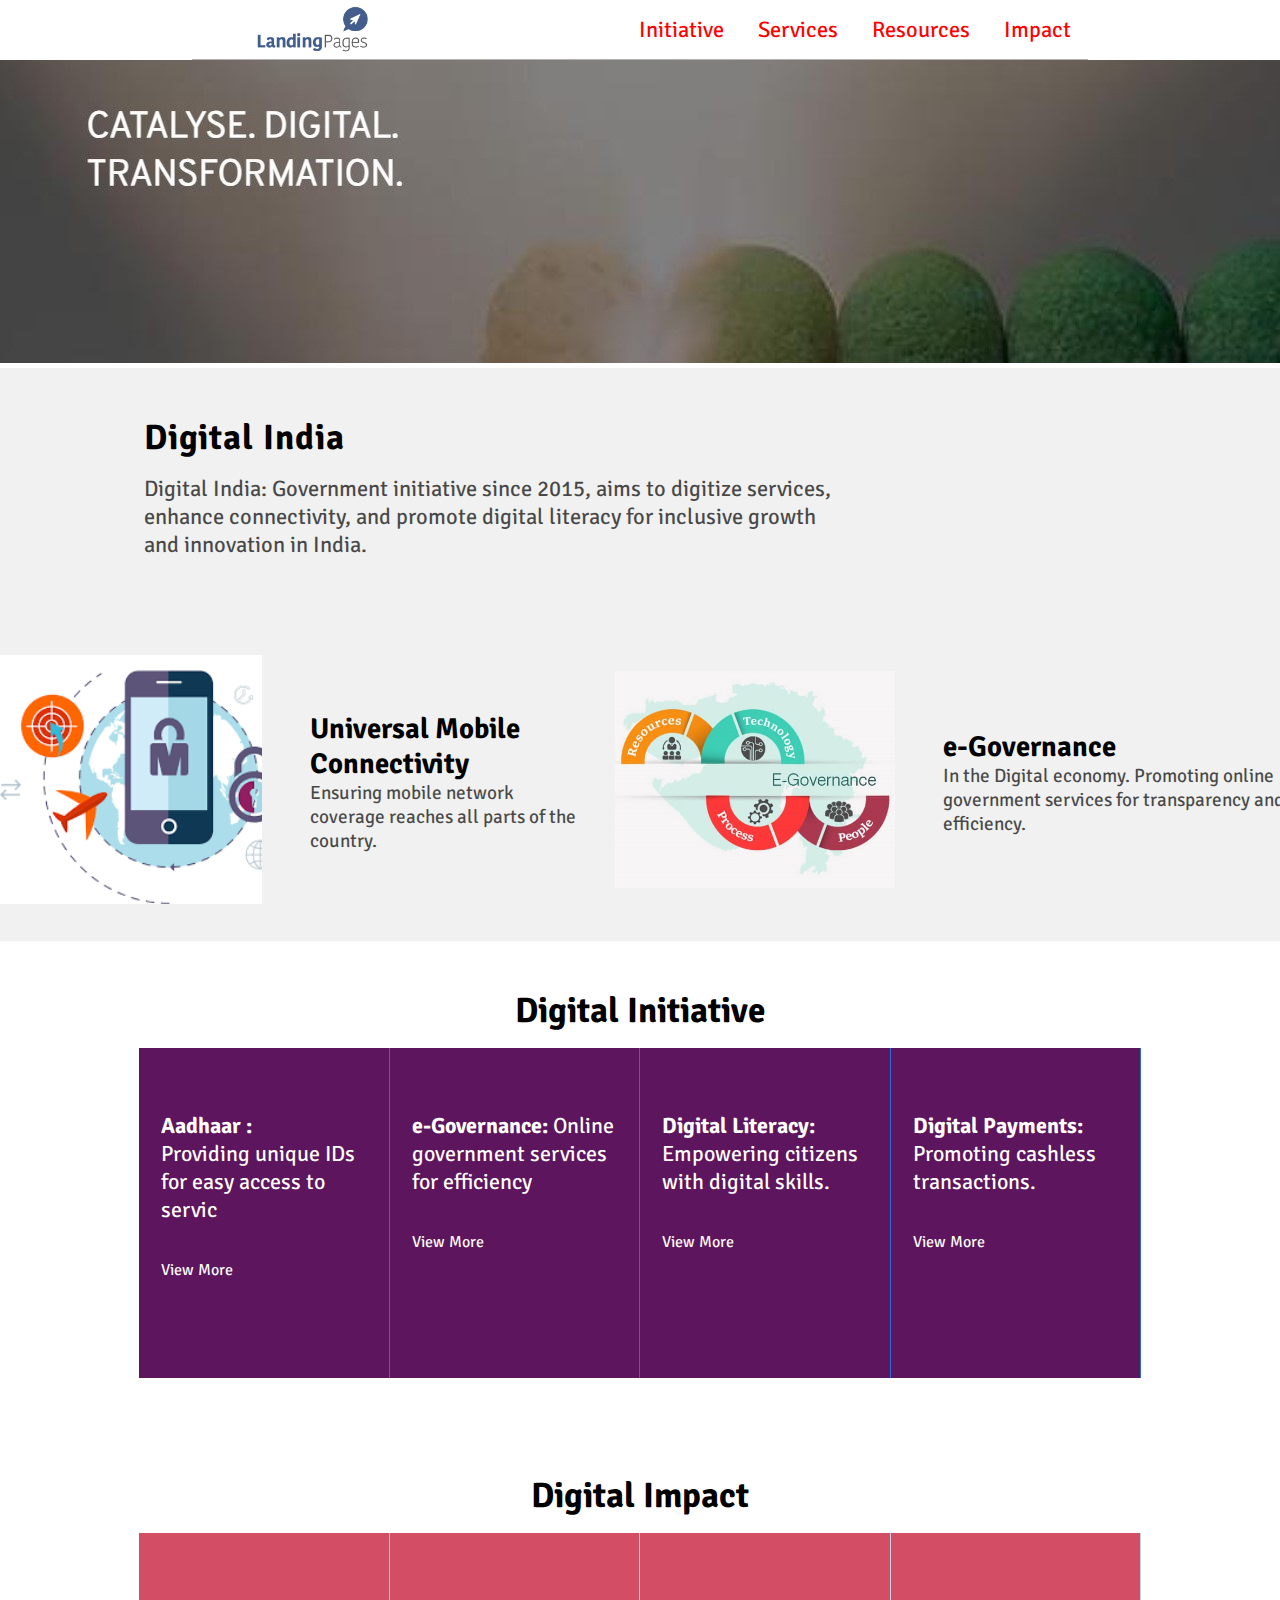
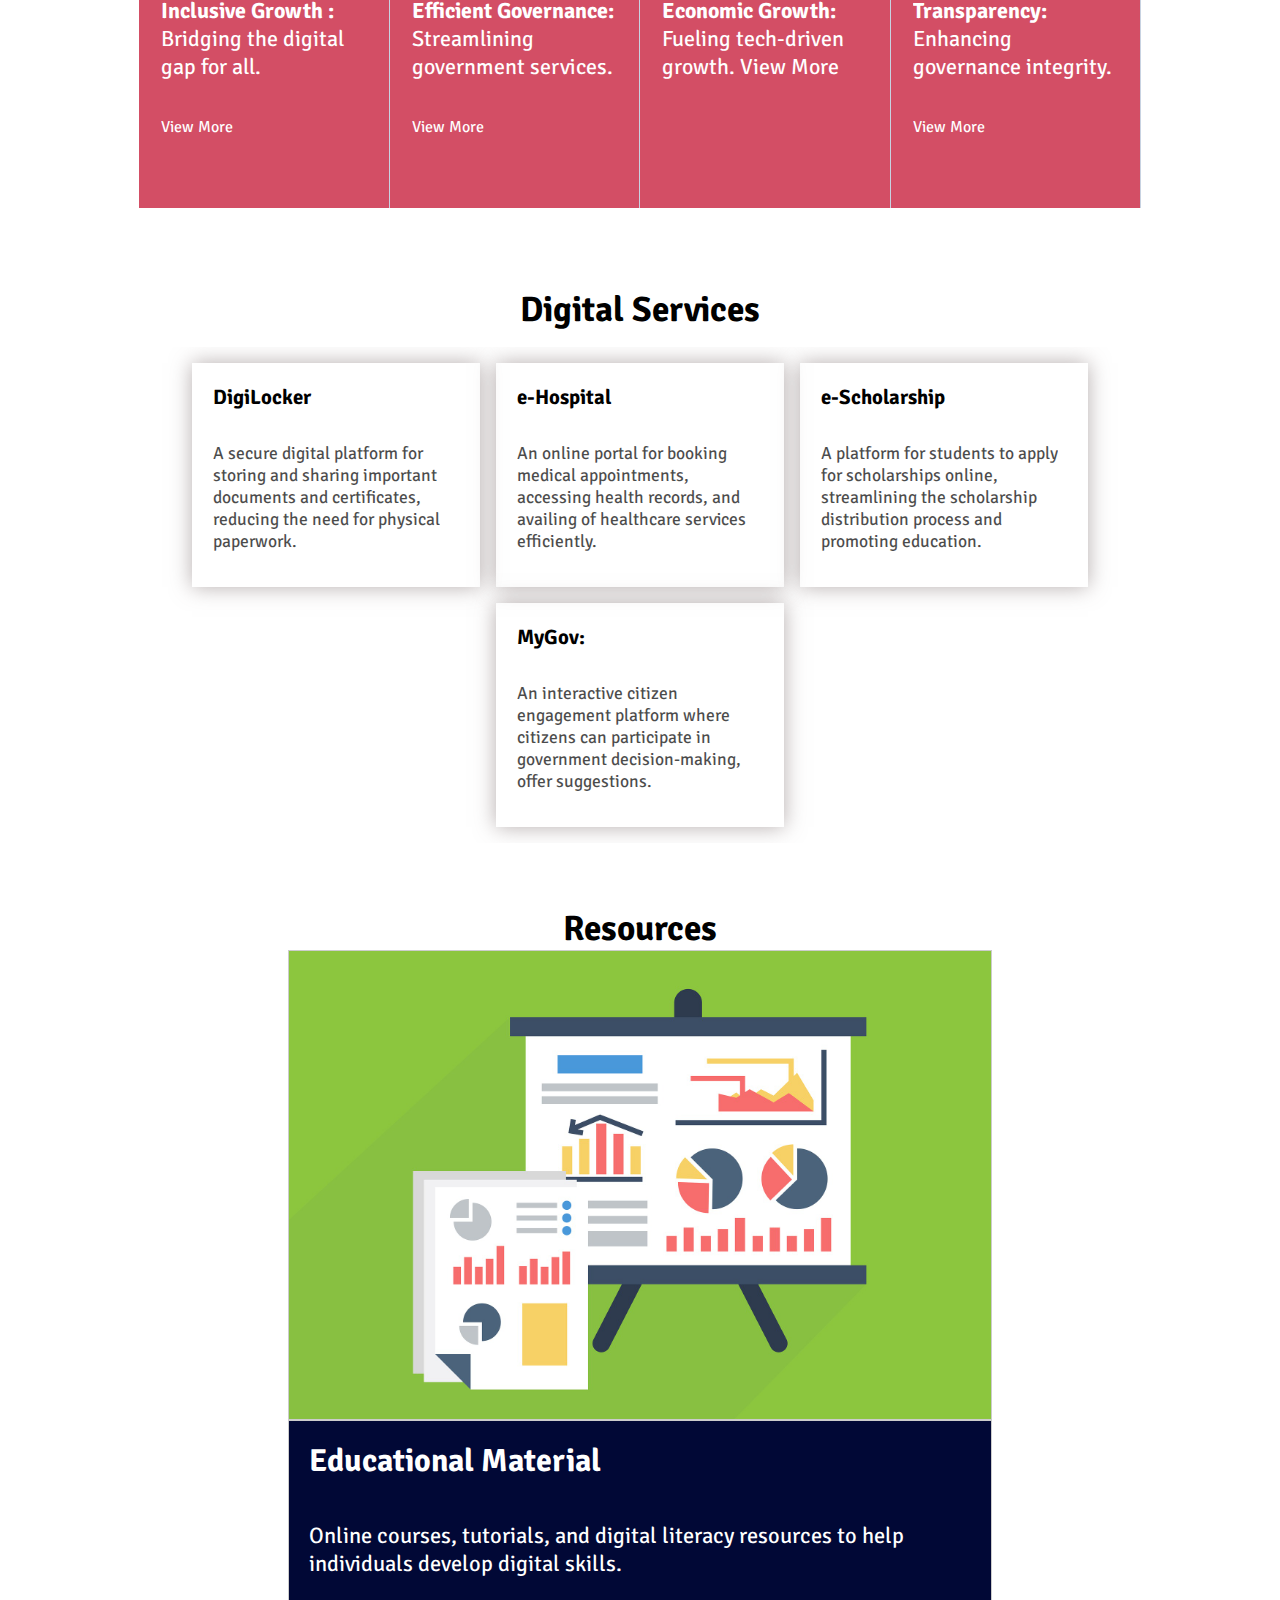
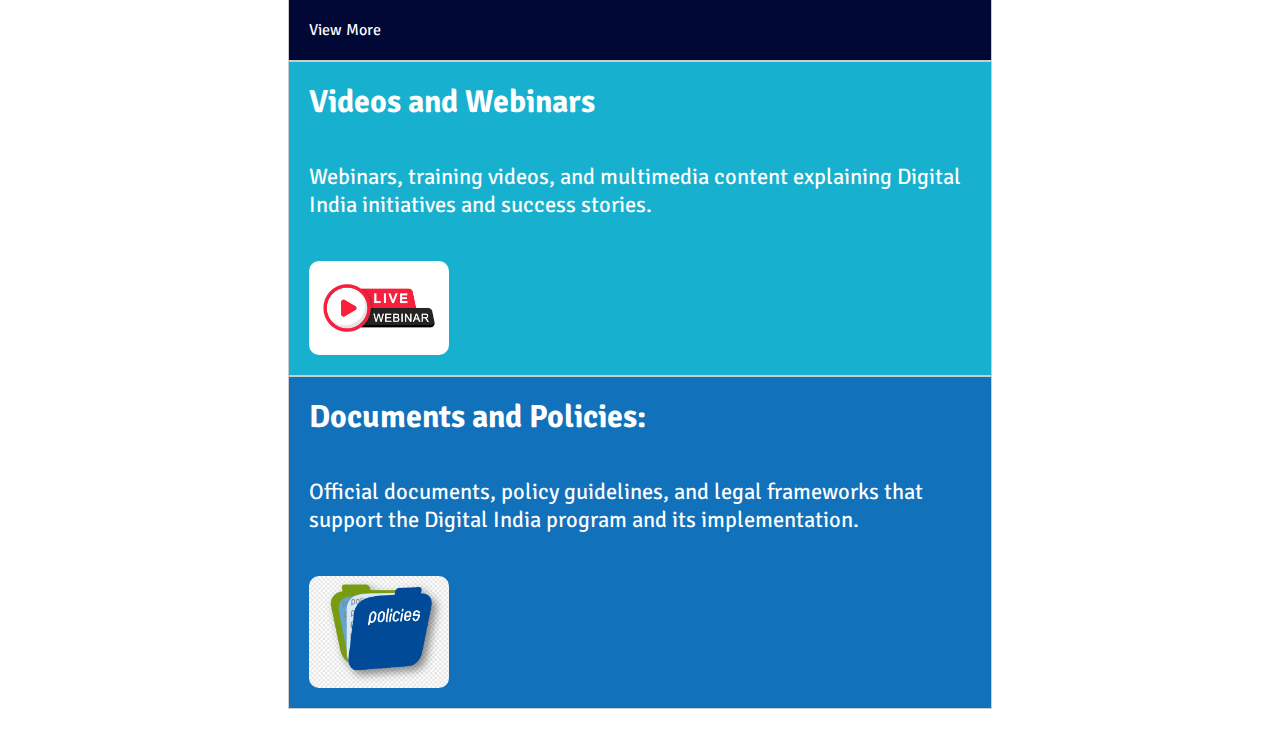
==== OCTANET_SEPTEMBER/index.html @ bc5670ca "Implemented landing page different sections with responsive design" ====
<!DOCTYPE html>
<html lang="en">

<head>
    <meta charset="UTF-8">
    <meta name="viewport" content="width=device-width, initial-scale=1.0">
    <title>My LandingPage | Lokeshwar Prasad</title>
    <link rel="stylesheet" href="style.css">
    <link rel="stylesheet" href="https://cdnjs.cloudflare.com/ajax/libs/font-awesome/6.2.1/css/all.min.css">
    <link
        href="https://fonts.googleapis.com/css2?family=Bitter&family=Bree+Serif&family=Cormorant+Garamond&family=Signika+Negative&family=Signika:wght@500&display=swap"
        rel="stylesheet">
</head>

<body>
    <div="all_contents">

        <!-- navbar -->
        <div id="navbar_container">

            <nav class="navbar">
                <a to="" id="heading">
                    <img id="logo" src="./Images/logo_.png" alt="logo" />
                    <!-- input checks to make responsive design  -->
                </a>
                <input type="checkbox" id="click" />
                <label htmlFor="click" id="menu_button" class="menu-btn">
                    <i class="fas fa-bars"></i>
                </label>
                <!-- menu buttons  -->
                <div id="menuBtns">
                    <ul id="links">
                        <li>
                            <a class="nav-link" href="#initiative"> Initiative</a>
                        </li>
                        <li>
                            <a class="nav-link" href="#services"> Services </a>
                        </li>
                        <li>
                            <a class="nav-link" href="#resources"> Resources </a>
                        </li>
                        <li>
                            <a class="nav-link" href="#impact"> Impact</a>
                        </li>
                    </ul>
                </div>
            </nav>
        </div>
        <!-- front show image -->
        <div class="front_">
            <img class="info" src="./Images/first-show.jpg" alt="" srcset="">
        </div>

        <!-- first page information -->
        <div class="first_description">
            <div class="upper_description">
                <div class="basic_info">
                    <h2 class="basic_info_heading">Digital India</h2>
                    <p class="basic_info_para">Digital India: Government initiative since 2015, aims to digitize
                        services, enhance connectivity, and promote digital
                        literacy for inclusive growth and innovation in India.</p>
                </div>
            </div>
            <div class="lower_description">
                <div class="slider_container">
                    <figure class="slider_figure">
                        <div class="card">
                            <div class="image_container">
                                <img class="card_image" src="./Images/universal-mobile-connector.png"
                                    alt="universal-mobile-connector">
                            </div>
                            <div class="card_description">
                                <h2 class="card_heading">Universal Mobile Connectivity</h2>
                                <p class="card_para">Ensuring mobile network coverage reaches all parts of the country.
                                </p>
                            </div>
                        </div>
                        <div class="card">
                            <div class="image_container">
                                <img class="card_image" src="./Images/e-govern.jpg" alt="e-govern.jpg">
                            </div>
                            <div class="card_description">
                                <h2 class="card_heading">e-Governance</h2>
                                <p class="card_para">In the Digital economy. Promoting online government services for
                                    transparency and efficiency.</p>
                            </div>
                        </div>
                        <div class="card">
                            <div class="image_container">
                                <img class="card_image" src="./Images/electronic-manufacturing.jpg"
                                    alt="electronic-manufacturing">
                            </div>
                            <div class="card_description">
                                <h2 class="card_heading">Electronics Manufacturing:</h2>
                                <p class="card_para">Encouraging domestic production of electronic goods and devices.
                                </p>
                            </div>
                        </div>
                        <div class="card">
                            <div class="image_container">
                                <img class="card_image" src="./Images/broadband-highway.jpg" alt="broadband-highway">
                            </div>
                            <div class="card_description">
                                <h2 class="card_heading">Broadband Highways</h2>
                                <p class="card_para">Expanding high-speed internet access across India's rural and
                                    remote areas.</p>
                            </div>
                        </div>
                    </figure>
                </div>
            </div>
        </div>


        <!-- inititiative container -->
        <section class="initiative_container" id="initiative">
            <h2 class="initiative_heading">Digital Initiative</h2>
            <div class="initiative_slider">
                <div class="box_initiative">
                    <p class="box_description">
                        <span class="bold">Aadhaar : </span><br> Providing unique IDs for easy access to servic
                    </p>
                    <a class="box_link" href="#">View More</a>
                </div>
                <div class="box_initiative">
                    <p class="box_description">
                        <span class="bold"> e-Governance:</span> Online government services for efficiency
                    </p>
                    <a class="box_link" href="#">View More</a>
                </div>
                <div class="box_initiative">
                    <p class="box_description">
                        <span class="bold">Digital Literacy: </span> Empowering citizens with digital skills.
                    </p>
                    <a class="box_link" href="#">View More</a>
                </div>
                <div class="box_initiative">
                    <p class="box_description">
                        <span class="bold"> Digital Payments:</span> Promoting cashless transactions.
                    </p>
                    <a class="box_link" href="#">View More</a>
                </div>

            </div>
        </section>


        <!-- digital impact -->
        <section class="initiative_container" id="impact">
            <h2 class="initiative_heading">Digital Impact</h2>
            <div class="initiative_slider">
                <div class="box">
                    <p class="box_description">
                        <span class="bold">Inclusive Growth : </span><br> Bridging the digital gap for all.
                    </p>
                    <a class="box_link" href="#">View More</a>
                </div>
                <div class="box">
                    <p class="box_description">
                        <span class="bold"> Efficient Governance:</span> Streamlining government services.
                    </p>
                    <a class="box_link" href="#">View More</a>
                </div>
                <div class="box">
                    <p class="box_description">
                        <span class="bold">Economic Growth: </span> Fueling tech-driven growth.
                        <a class="box_link" href="#">View More</a>
                </div>
                <div class="box">
                    <p class="box_description">
                        <span class="bold"> Transparency:</span> Enhancing governance integrity.
                    </p>
                    <a class="box_link" href="#">View More</a>
                </div>

            </div>
        </section>


        <!-- product and plateform -->
        <div class="plateform_container" id="services" >
            <h2 class="plateform_heading">Digital Services</h2>
            <div class="plateform_figure">

                <div class="plateform_box">
                    <h4 class="plateform_box_heading">DigiLocker</h4>
                    <p class="plateform_box_para">
                        A secure digital platform for storing and sharing important documents and certificates, reducing
                        the need for physical
                        paperwork.
                    </p>
                </div>

                <div class="plateform_box">
                    <h4 class="plateform_box_heading">e-Hospital</h4>
                    <p class="plateform_box_para">
                        An online portal for booking medical appointments, accessing health records, and availing of
                        healthcare
                        services
                        efficiently.
                    </p>
                </div>

                <div class="plateform_box">
                    <h4 class="plateform_box_heading">e-Scholarship</h4>
                    <p class="plateform_box_para">
                        A platform for students to apply for scholarships online, streamlining the scholarship
                        distribution process
                        and
                        promoting education.
                    </p>
                </div>
                <div class="plateform_box">
                    <h4 class="plateform_box_heading">MyGov:</h4>
                    <p class="plateform_box_para">
                        An interactive citizen engagement platform where citizens can participate in government
                        decision-making,
                        offer
                        suggestions.
                    </p>
                </div>


            </div>
        </div>


        <!-- grid system information -->
        <div class="info_container" id="resources" >
            <h2 class="plateform_heading">Resources</h2>
            <div class="info_grid">
                <img class="grids" id="grid-1" src="./Images/reports-publication.jpg" alt="">
                <div class="grids" id="grid-2">
                    <h4 class="grid_heading">Educational Material</h4>
                    <p class="grid_para">Online courses, tutorials, and digital literacy resources to help individuals
                        develop digital skills.</p>
                    <a class="box_link" href="#">View More</a>
                </div>
                <div class="grids" id="grid-3">
                    <h4 class="grid_heading">Videos and Webinars</h4>
                    <p class="grid_para">Webinars, training videos, and multimedia content explaining Digital India
                        initiatives and success stories.</p>
                    <img class="img-grid little_image" src="./Images/webinars.jpg" alt="">
                </div>

                <div class="grids" id="grid-4">
                    <h4 class="grid_heading">Documents and Policies:</h4>
                    <p class="grid_para">Official documents, policy guidelines, and legal frameworks that support the
                        Digital India program and its
                        implementation.</p>
                    <img class="img-grid little_image" src="./Images/policies.png" alt="">
                </div>

            </div>
        </div>



    


        <!-- some js code for giving greate experience -->
        <script>
            // Get references to elements
            const checkbox = document.getElementById("click");
            const ulElement = document.querySelector("ul");
            const menu_button = document.getElementById('menu_button');

            // Toggle popup visibility when menu button is clicked
            function togglePopup() {
                checkbox.checked = !checkbox.checked;

                if (checkbox.checked) {
                    ulElement.style.left = '0'; // Show the popup
                    console.log("Popup opened");
                } else {
                    ulElement.style.left = '100%'; // Hide the popup
                    console.log("Popup closed");
                }
            }

            // Add event listener to menu button
            menu_button.addEventListener('click', togglePopup);

            // Handle navigation links inside the popup menu
            const list = document.querySelectorAll('.nav-link');
            list.forEach((element) => {
                element.addEventListener('click', function () {
                    document.getElementById("click").checked = false; // Uncheck the checkbox
                    ulElement.style.left = '0'; // Hide the popup
                    location.href = `#${element.value}`; // Scroll to the clicked section
                })
            });

            // Smooth scrolling for anchor links
                document.querySelectorAll('a[href^="#"]').forEach(anchor => {
                    anchor.addEventListener('click', function (e) {
                        e.preventDefault();
                        document.querySelector(this.getAttribute('href')).scrollIntoView({
                            behavior: 'smooth'
                        });
                    });
                });


            // Close popup and uncheck checkbox when navigation link is clicked
            const navLinks = document.querySelectorAll('.nav-link');
            navLinks.forEach(navLink => {
                navLink.addEventListener('click', () => {
                    ulElement.style.left = '100%'; // Hide the popup
                    checkbox.checked = false; // Uncheck the checkbox
                    console.log("Popup closed");
                });
            });


        </script>

</body>

</html>
---- OCTANET_SEPTEMBER/style.css ----
* {
  margin: 0;
  padding: 0;
  box-sizing: border-box;
  font-family: "signika negative";
  overflow-x: hidden;
}
html {
  scroll-behavior: smooth;
}

/* navbar design */
#navbar_container {
  /* min-width: 100%; */
  width: 100%;
  position: fixed;
  top: 0px;
  z-index: 2;
  background-color: white;
}
.navbar {
  margin: auto;
  width: 70%;
  min-height: 60px;
  /* box-shadow: 0px 0px 6px 0px red; */
  display: flex;
  justify-content: space-between;
  align-items: center;
  border-bottom: 1px solid rgb(180, 178, 178);
  color: black;
  font-family: "signika negative";
}
.nav_name {
  font-size: 1.8rem;
  font-weight: bold;
  text-shadow: 2px 2px 4px rgb(209, 156, 56);
}
.navbar a {
  text-decoration: none;
}
/* h1 is heading of navbar */
.navbar a h1 {
  font-size: 2.3rem;
  color: black;
}
/* this is navbar left heading  */
#heading {
  align-items: center;
  margin-left: 4vw;
  cursor: pointer;

  display: flex;
  justify-content: center;
  align-items: center;
  gap: 2vw;
}
#heading h1 {
  font-family: "signika negative";
}
/* this includes all navbar menu with ul */

nav ul {
  z-index: 3;
  display: flex;
}
/* icon which effect when responsive design */
nav .menu-btn i {
  display: none;
  color: #fff;
  font-size: 24px;
}

nav ul li {
  font-family: "bree serif";
  list-style: none;
  padding: 8px;
}
/* this is checkbox which use when responsive design */
#click {
  display: none;
}
/* design all anchor tag */
nav ul li a {
  text-decoration: none;
  padding: 7px 9px;
  cursor: pointer;
  color: red;
  font-size: 1.4rem;
  border-radius: 6px;
  transition: all 0.4s ease;
  font-family: "signika negative";
}

nav ul li a:hover {
  color: #1b1b1b;
  background-color: rgb(179, 179, 228);
}

nav ul li #active {
  color: #1b1b1b;
  background-color: white;
}
nav ul li #active:active,
nav ul li a:active {
  background-color: rgb(233, 127, 127);
}
#logo {
  width: 140px;
}

/* responsive navbar */
@media only screen and (max-width: 1100px) {
  .navbar a h1 {
    font-size: 2rem;
  }
  #heading {
    gap: 3vw;
  }
  #heading h1 {
    margin-left: 0;
  }

  nav .menu-btn i {
    display: block;
    color: black;
  }

  nav ul {
    position: fixed;
    top: 60px;
    background-color: #f2f2f2;
    height: 100vh;
    width: 100%;
    display: block;
    left: 100%;
    text-align: center;
    transition: all 0.3s ease;
    z-index: 1;
    text-align: left;
  }

  nav ul li {
    margin: 14px 0px;
  }

  nav ul li a {
    font-size: 22px;
    color: black;
    opacity: 0.8;
  }

  #click {
    display: none;
  }

  #content h1 {
    font-size: 1.6rem;
  }

  /* when checked then ul will showing */
  #click:checked ~ #linkBox ul {
    left: 0%;
  }

  #click:checked ~ .menu-btn i:before {
    content: "\f00d";
  }

  nav ul li {
    margin: 5px 0px;
    border-bottom: 1px solid rgb(180, 178, 178);
  }

  nav ul li a {
    font-size: 19px;
  }

  #click {
    display: none;
  }

  nav .menu-btn {
    position: absolute;
    right: 25vw;
  }
  .company_container {
    padding: 6rem 0.5rem;
  }
}
/* when mobile phone */
@media (max-width: 600px) {
  .navbar {
    width: 100%;
  }
  nav .menu-btn {
    position: absolute;
    right: 5vw;
  }
}

/* main front image */
.front_info {
  padding-bottom: 50px;
  width: 100%;
  overflow: hidden;
}
/* their description */
.first_description {
  display: flex;
  flex-direction: column;
  justify-content: center;
  align-items: center;
  gap: 6rem;
  background-color: #f1f1f1;
  padding: 3rem 0 2rem 0;
}
/* upper */
.upper_description {
  margin-left: 9rem;
}
.lower_description {
  width: 100%;
}
.basic_info {
  display: flex;
  justify-content: center;
  flex-direction: column;
  gap: 1rem;
  width: 62%;
}
/* media query for that container */
@media (max-width: 900px) {
  .basic_info {
    width: 82%;
  }
  .upper_description {
    margin-left: 2rem;
  }
}

.basic_info_heading {
  font-size: 2.2rem;
  letter-spacing: 0.05rem;
  word-spacing: 1px;
}
.basic_info_para {
  font-size: 1.4rem;
  opacity: 0.7;
}
/* lower */
.slider_container {
  display: flex;
  flex-direction: column;
  margin: auto;
  width: 100%;
  overflow: hidden;
}
.slider_figure {
  display: flex;
  justify-content: center;
  align-items: center;
  gap: 1rem;
  width: 600%;

  position: relative;
  top: 0;
  left: 0%;

  animation: slider 0.3s ease-in infinite;
}
/* animatin */
.slider_figure {
  display: flex;
  justify-content: center;
  align-items: center;
  gap: 1rem;
  width: 200%;

  position: relative;
  top: 0;
  left: 0%;

  animation: slider 6s infinite; /* Each step + 1s pause = 2s * 8 steps = 16s total */
}

/* animation */
@keyframes slider {
  0% {
    left: 0%;
  }
  16.8% {
    left: -50%;
  }
  33.6% {
    left: -50%;
  }
  50.4% {
    left: -100%;
  }
  67.2% {
    left: -100%;
  }
  84% {
    left: 0%;
  }
  100% {
    left: 0%;
  }
}

@media (max-width: 900px) {
  .slider_figure {
    width: 438%;
  }
  @keyframes slider {
    0% {
      left: 0%;
    }
    14.2% {
      left: 0;
    }
    28.4% {
      left: -109%;
    }
    42.8% {
      left: -109%;
    }
    57.6% {
      left: -229%;
    }
    72.2% {
      left: -229%;
    }
    86.4% {
      left: -337%;
    }
    95%{
      left: -337%;
    }
    100% {
      left: 0%;
    }
  }
}


.card {
  display: flex;
  gap: 3rem;
  justify-content: center;
  align-items: center;
}
.image_container {
  display: inline-block;
  overflow: hidden;
  position: relative;
  /* width: 10rem; */
}
.card_image {
  width: 280px;
  /* height: 100%; */
  transition: all 0.3s ease;
}
@media (max-width: 600px) {
  .card_image {
    width: 200px;
  }
  .card_heading {
    font-size: 1.3rem;
  }
  .card_para {
    font-size: 1rem;
  }
}
.card_image:hover {
  transform: scale(1.05);
}
.card_description {
  display: flex;
  flex-direction: column;
  width: 50%;
}
.card_heading {
  font-size: 1.8rem;
}
.card_para {
  font-size: 1.2rem;
  opacity: 0.7;
  text-shadow: none;
}
.dash {
  width: 100px;
  height: 2px;
  background-color: red;
}
.bold {
  font-weight: bold;
}

/* initiative_container desing */
.initiative_container {
  padding: 3rem 0;
  overflow: hidden;

  display: flex;
  flex-direction: column;
  justify-content: center;
  align-items: center;
  gap: 1rem;
}
.initiative_heading {
  text-align: center;
  font-size: 2.2rem;
}
.initiative_slider {
  width: 100%;
  display: flex;
  align-items: center;
  justify-content: center;
}
.box {
  display: flex;
  flex-direction: column;
  padding: 4rem 1.4rem;
  background-color: #d34e65;
  color: white;
  height: 275px;
  width: 250.5px;
  border-right: 1px solid #c7d2e1;
  line-height: 28px;
  gap: 2rem;
}
.box_description {
  font-size: 22px;
}
.box a {
  width: 100%;
}
.box_link {
  color: white;
  text-decoration: none;
  width: 100%;
}
.box_link {
  position: relative;
  text-decoration: none;
  color: white;
  width: 40%;
}
@media (max-width: 1000px) {
  .box_description {
    font-size: 18px;
  }
  .box_link {
    font-size: 15px;
  }
}
@media (max-width: 840px) {
  .initiative_slider {
    flex-wrap: wrap;
    gap: 2px;
  }
  .box_initiative {
    height: 180px;
    gap: 2rem;
  }
  .box {
    padding: 1rem 1rem;
    height: 180px;
    gap: 1rem;
  }
}

/* impact container design */

.box_initiative {
  display: flex;
  flex-direction: column;
  padding: 4rem 1.4rem;
  color: white;
  height: 330px;
  background-color: #5d155d;
  width: 250.5px;
  border-right: 1px solid #286ed8;
  line-height: 28px;
  gap: 2rem;
}
@media (max-width: 628px) {
  .box_initiative {
    padding: 1rem 1rem;
    height: 180px;
    gap: 1rem;
  }
}

/* plateform and product section */
.plateform_container {
  flex-direction: column;
  display: flex;
  justify-content: center;
  align-items: center;
  gap: 1rem;
  padding: 2rem;
}
.plateform_heading {
  text-align: center;
  font-size: 2.2rem;
}

.plateform_figure {
  display: flex;
  gap: 1rem;
  padding: 1rem;
  justify-content: center;
  align-items: center;
  flex-wrap: wrap;
}
.plateform_box {
  cursor: pointer;
  padding: 1.3rem;
  display: flex;
  flex-direction: column;
  gap: 2rem;
  height: 14rem;
  width: 18rem;
  box-shadow: 0 0 20px rgba(110, 93, 93, 0.5);
  transition: box-shadow 0.1s ease-in-out;
}
.plateform_box:hover {
  box-shadow: 0 0 20px rgba(110, 93, 93, 0.5);
}
.plateform_box_heading {
  font-size: 1.3rem;
}
.plateform_box_para {
  opacity: 0.7;
  font-size: 1.1rem;
}

/* grid information container */
.info_container {
  margin: auto;
  width: 60%;
  padding: 2rem;
}
.little_image {
  border-radius: 10px;
}
@media (max-width: 700px) {
  .info_container {
    width: 90%;
    padding: 0;
  }
}

.info_grid {
  display: grid;
  grid-template-columns: repeat(auto-fit, minmax(500px, 1fr));
}
@media (max-width: 1000px) {
  .info_grid {
    display: grid;
    grid-template-columns: repeat(auto-fit, minmax(280px, 1fr));
  }
}

.grids {
  color: white;
}
#grid-1 {
  border: 1px solid #ccc;
}
#grid-2 {
  padding: 20px;
  border: 1px solid #ccc;
  background-color: #010836;
  display: flex;
  gap: 2rem;
  flex-direction: column;
}
#grid-3 {
  padding: 20px;
  border: 1px solid #ccc;
  background-color: #17b1cf;
  display: flex;
  gap: 2rem;
  flex-direction: column;
}
#grid-4 {
  padding: 20px;
  border: 1px solid #ccc;
  background-color: #1271bb;
  display: flex;
  gap: 2rem;
  flex-direction: column;
}

#grid-1 {
  width: 100%;
  height: 100%;
}

.grid_heading {
  font-size: 2rem;
  margin: 0;
}

.grid_para {
  font-size: 1.4rem;
  margin: 10px 0;
}
.img-grid {
  width: 140px;
}
.grid_link {
  display: block;
  color: blue;
  text-decoration: underline;
  margin-top: 10px;
}
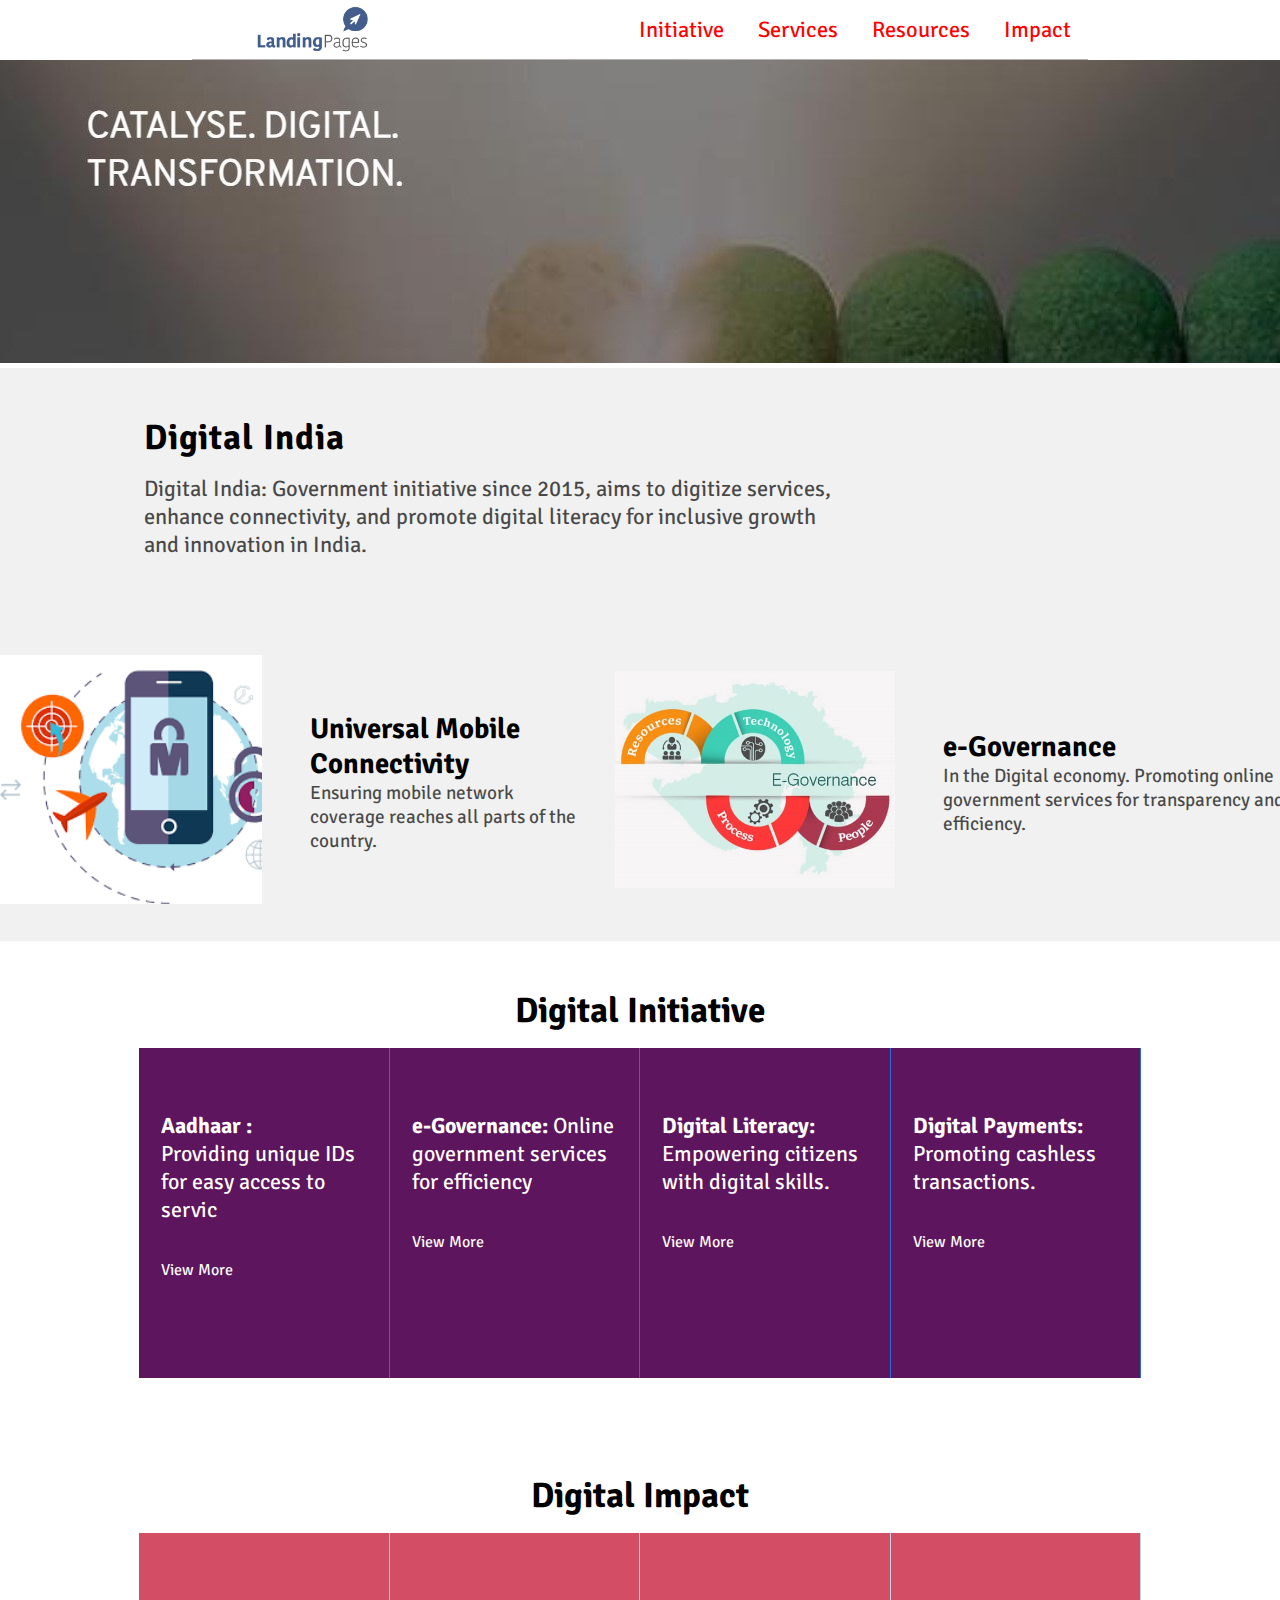
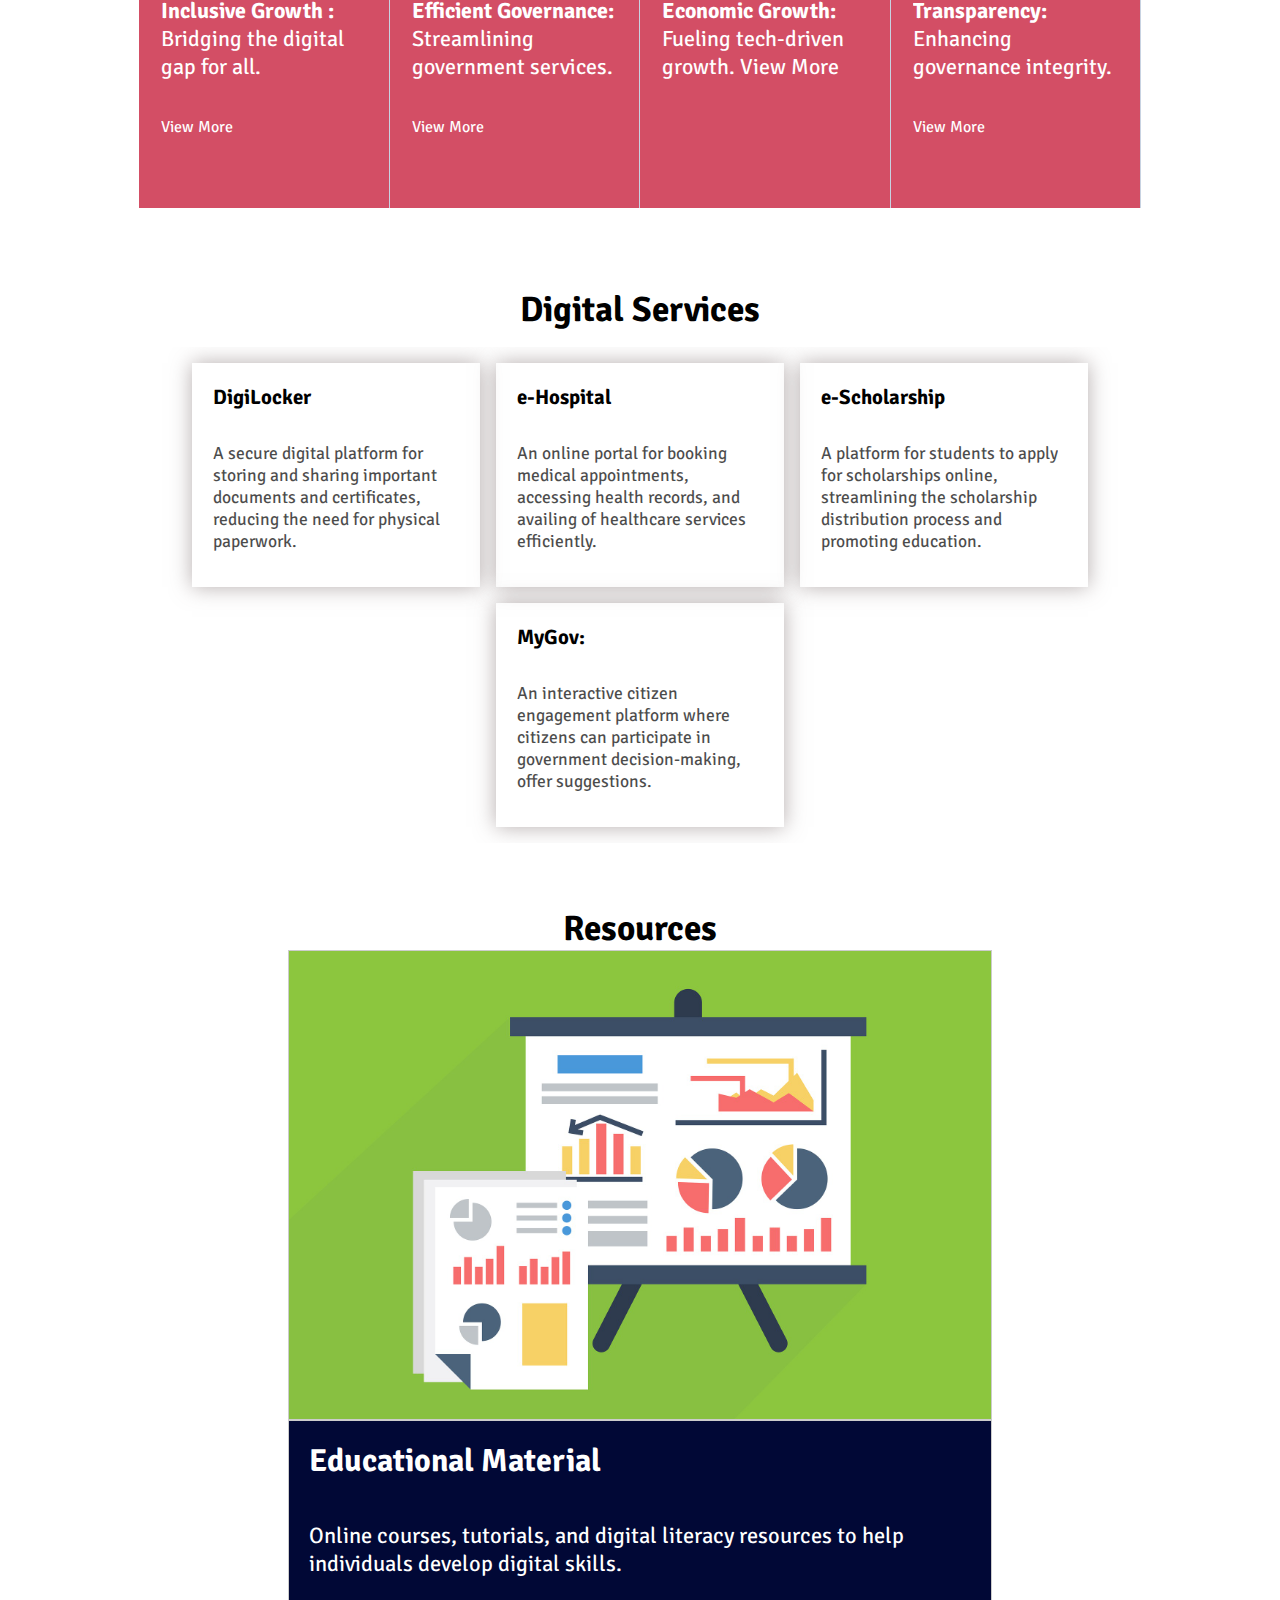
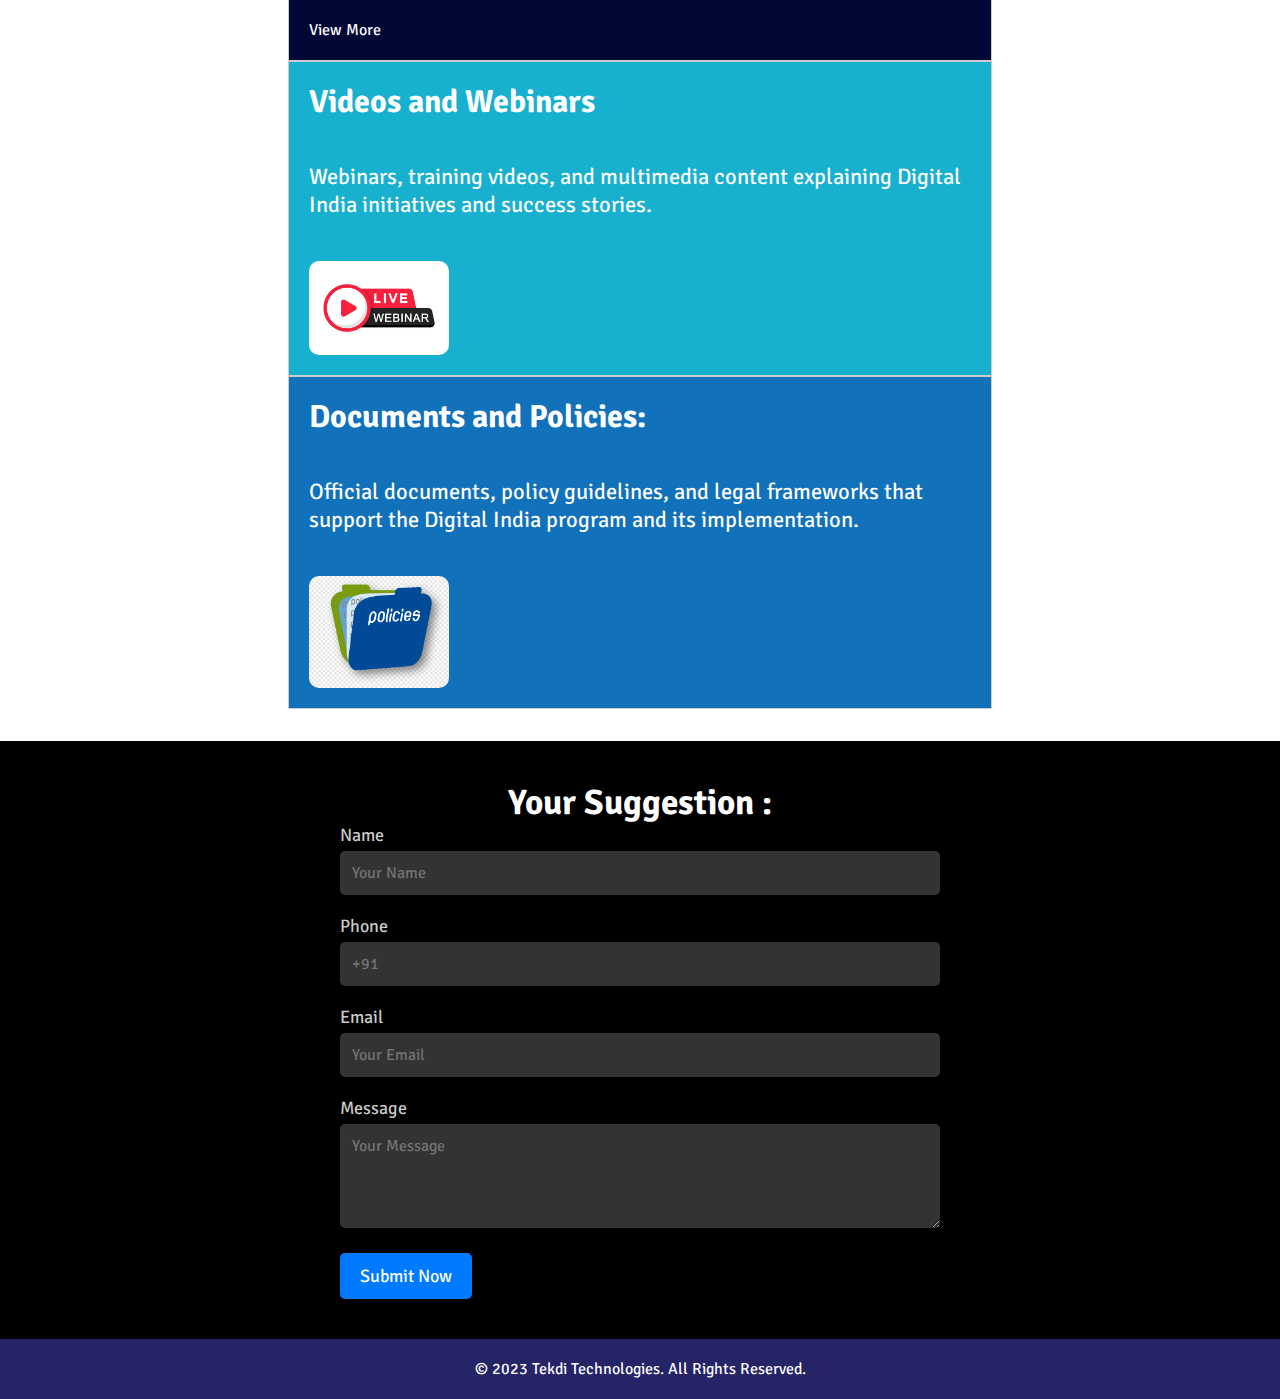
==== commit 52804726: "Implemented new sections with designs to HTML" ====
--- a/OCTANET_SEPTEMBER/index.html
+++ b/OCTANET_SEPTEMBER/index.html
@@ -178,7 +178,7 @@
 
 
         <!-- product and plateform -->
-        <div class="plateform_container" id="services" >
+        <div class="plateform_container" id="services">
             <h2 class="plateform_heading">Digital Services</h2>
             <div class="plateform_figure">
 
@@ -226,7 +226,7 @@
 
 
         <!-- grid system information -->
-        <div class="info_container" id="resources" >
+        <div class="info_container" id="resources">
             <h2 class="plateform_heading">Resources</h2>
             <div class="info_grid">
                 <img class="grids" id="grid-1" src="./Images/reports-publication.jpg" alt="">
@@ -255,67 +255,47 @@
         </div>
 
 
-
-    
-
-
-        <!-- some js code for giving greate experience -->
-        <script>
-            // Get references to elements
-            const checkbox = document.getElementById("click");
-            const ulElement = document.querySelector("ul");
-            const menu_button = document.getElementById('menu_button');
-
-            // Toggle popup visibility when menu button is clicked
-            function togglePopup() {
-                checkbox.checked = !checkbox.checked;
-
-                if (checkbox.checked) {
-                    ulElement.style.left = '0'; // Show the popup
-                    console.log("Popup opened");
-                } else {
-                    ulElement.style.left = '100%'; // Hide the popup
-                    console.log("Popup closed");
-                }
-            }
-
-            // Add event listener to menu button
-            menu_button.addEventListener('click', togglePopup);
-
-            // Handle navigation links inside the popup menu
-            const list = document.querySelectorAll('.nav-link');
-            list.forEach((element) => {
-                element.addEventListener('click', function () {
-                    document.getElementById("click").checked = false; // Uncheck the checkbox
-                    ulElement.style.left = '0'; // Hide the popup
-                    location.href = `#${element.value}`; // Scroll to the clicked section
-                })
-            });
-
-            // Smooth scrolling for anchor links
-                document.querySelectorAll('a[href^="#"]').forEach(anchor => {
-                    anchor.addEventListener('click', function (e) {
-                        e.preventDefault();
-                        document.querySelector(this.getAttribute('href')).scrollIntoView({
-                            behavior: 'smooth'
-                        });
-                    });
-                });
-
-
-            // Close popup and uncheck checkbox when navigation link is clicked
-            const navLinks = document.querySelectorAll('.nav-link');
-            navLinks.forEach(navLink => {
-                navLink.addEventListener('click', () => {
-                    ulElement.style.left = '100%'; // Hide the popup
-                    checkbox.checked = false; // Uncheck the checkbox
-                    console.log("Popup closed");
-                });
-            });
-
-
-        </script>
+        <!-- input taking here  -->
+        <div class="contact-form-container">
+            <h2 class="plateform_heading">Your Suggestion : </h2>
+            <form class="contact-form">
+                <div class="input-container">
+                    <label for="name">Name</label>
+                    <input type="text" id="name" name="name" placeholder="Your Name">
+                </div>
+                <div class="input-container">
+                    <label for="phone">Phone</label>
+                    <input type="tel" id="phone" name="phone" placeholder="+91">
+                </div>
+                <div class="input-container">
+                    <label for="email">Email</label>
+                    <input type="email" id="email" name="email" placeholder="Your Email">
+                </div>
+                <div class="input-container">
+                    <label for="message">Message</label>
+                    <textarea id="message" name="message" rows="4" placeholder="Your Message"></textarea>
+                </div>
+                <button type="submit">Submit Now</button>
+            </form>
+        </div>
+
+
+        </div>
+
+
+
+        <!-- footer section -->
+        <footer class="custom-footer">
+            <div class="footer">
+                <p>© 2023 Tekdi Technologies. All Rights Reserved.</p>
+            </div>
+        </footer>
+
+
+        
+        <!-- Script used for : giving greate experience
+        Responsive Navigation Menu with Popup Animation and Smooth Scrolling -->
+        <script src="script.js"></script>
 
 </body>
-
 </html>--- a/OCTANET_SEPTEMBER/style.css
+++ b/OCTANET_SEPTEMBER/style.css
@@ -334,7 +334,7 @@
     86.4% {
       left: -337%;
     }
-    95%{
+    95% {
       left: -337%;
     }
     100% {
@@ -342,7 +342,6 @@
     }
   }
 }
-
 
 .card {
   display: flex;
@@ -618,3 +617,100 @@
   text-decoration: underline;
   margin-top: 10px;
 }
+
+/* contact form container */
+
+/* Basic styling */
+.contact-form-container {
+  background-color: #000;
+  padding: 40px;
+  color: #fff;
+  font-family: Arial, sans-serif;
+}
+
+.contact-form {
+  max-width: 600px;
+  margin: 0 auto;
+}
+
+.input-container {
+  margin-bottom: 20px;
+}
+
+.input-container label {
+  display: block;
+  font-size: 18px;
+  margin-bottom: 5px;
+  color: #ccc;
+}
+
+.input-container input,
+.input-container textarea {
+  width: 100%;
+  padding: 12px;
+  border: none;
+  background-color: #333;
+  color: #fff;
+  border-radius: 5px;
+  font-size: 16px;
+}
+
+.input-container textarea {
+  resize: vertical;
+}
+
+button {
+  background-color: #007bff;
+  color: #fff;
+  border: none;
+  padding: 12px 20px;
+  border-radius: 5px;
+  font-size: 18px;
+  cursor: pointer;
+  transition: background-color 0.3s ease;
+}
+
+button:hover {
+  background-color: #0056b3;
+}
+
+/* Responsive adjustments */
+@media (max-width: 768px) {
+  .contact-form {
+    padding: 20px;
+  }
+
+  .input-container label {
+    font-size: 16px;
+  }
+
+  .input-container input,
+  .input-container textarea {
+    padding: 10px;
+    font-size: 14px;
+  }
+
+  button {
+    padding: 10px 15px;
+    font-size: 16px;
+  }
+}
+
+/* footer  */
+footer {
+  margin: 0;
+  background-color: #252467;
+  color: #fff;
+  font-family: Arial, sans-serif;
+  width: 100%;
+}
+
+.footer {
+  padding: 20px 0;
+  text-align: center;
+}
+
+.footer p {
+  margin: 0;
+  font-size: 1rem;
+}
